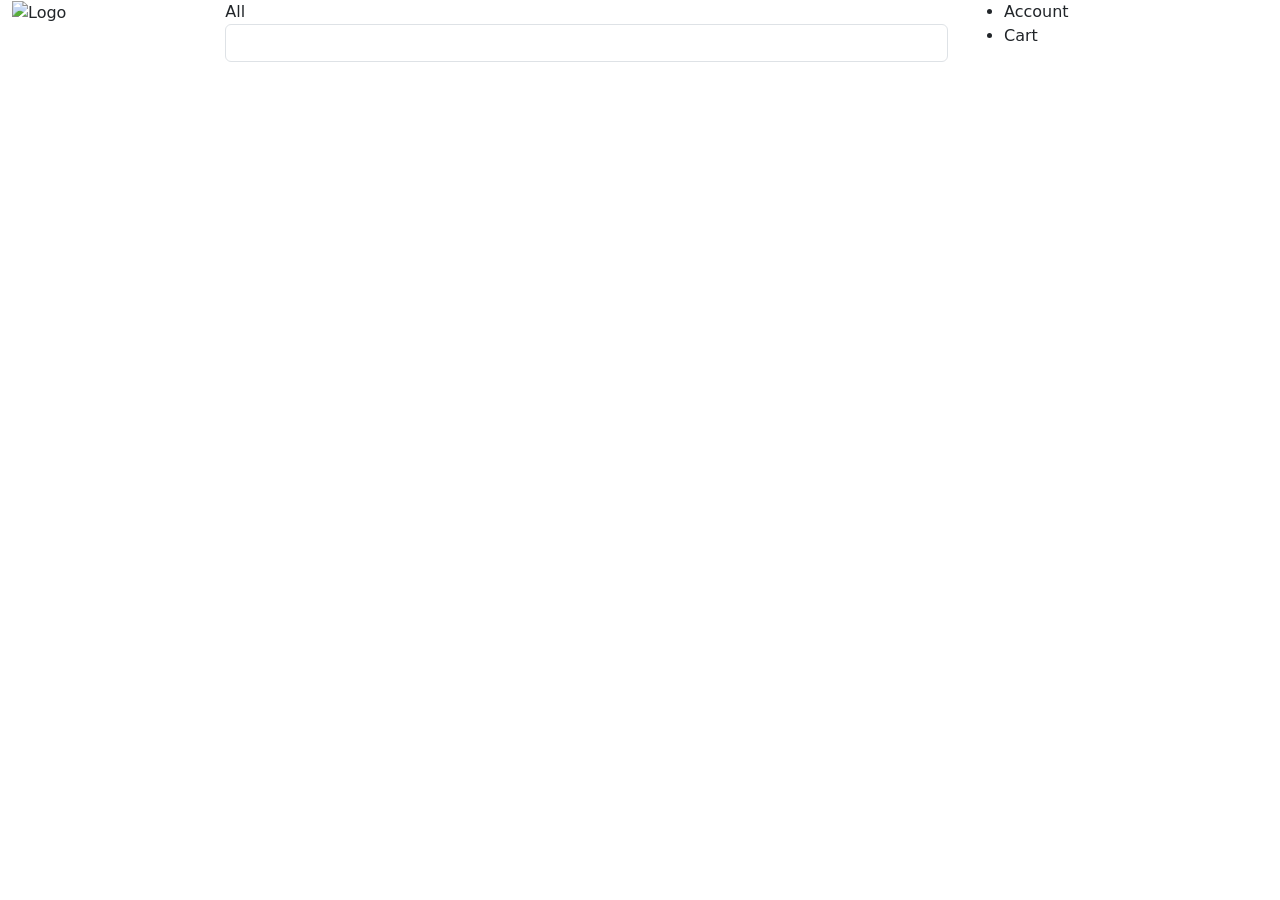
==== projects/ask_on_valentine/index.html @ 00772a1e "Add files via upload" ====
<!DOCTYPE html>
<html lang="en">
<head>
    <meta charset="UTF-8">
    <meta name="viewport" content="width=device-width, initial-scale=1.0">

    <title>Document</title>

    <script src="https://code.jquery.com/jquery-3.7.1.slim.min.js" integrity="sha256-kmHvs0B+OpCW5GVHUNjv9rOmY0IvSIRcf7zGUDTDQM8=" crossorigin="anonymous"></script>

    <link href="https://cdn.jsdelivr.net/npm/bootstrap@5.3.3/dist/css/bootstrap.min.css" rel="stylesheet" integrity="sha384-QWTKZyjpPEjISv5WaRU9OFeRpok6YctnYmDr5pNlyT2bRjXh0JMhjY6hW+ALEwIH" crossorigin="anonymous">

    <script src="https://cdn.jsdelivr.net/npm/bootstrap@5.3.3/dist/js/bootstrap.bundle.min.js" integrity="sha384-YvpcrYf0tY3lHB60NNkmXc5s9fDVZLESaAA55NDzOxhy9GkcIdslK1eN7N6jIeHz" crossorigin="anonymous"></script>

    <link rel="stylesheet" href="styles.css">

    <script type="text/javascript" src="script.js"></script>
</head>
<body>
    <section>
        <div class="container-fluid">
            <div class="row">
                <div class="col-4 col-md-3 col-xl-2">
                    <div class="logo_wrapper">
                        <img src="" class="img-fluid" alt="Logo">
                    </div>
                </div>
                <div class="col-6 col-md-7">
                    <div class="search_flex">
                        <div class="select_all">All</div>
                        <div class="search_box">
                            <input type="text" class="form-control">
                        </div>
                    </div>
                </div>
                <div class="col-md-3">
                    <ul>
                        <li>Account</li>
                        <li>Cart</li>
                    </ul>
                </div>
            </div>
        </div>
    </section>
</body>
</html>
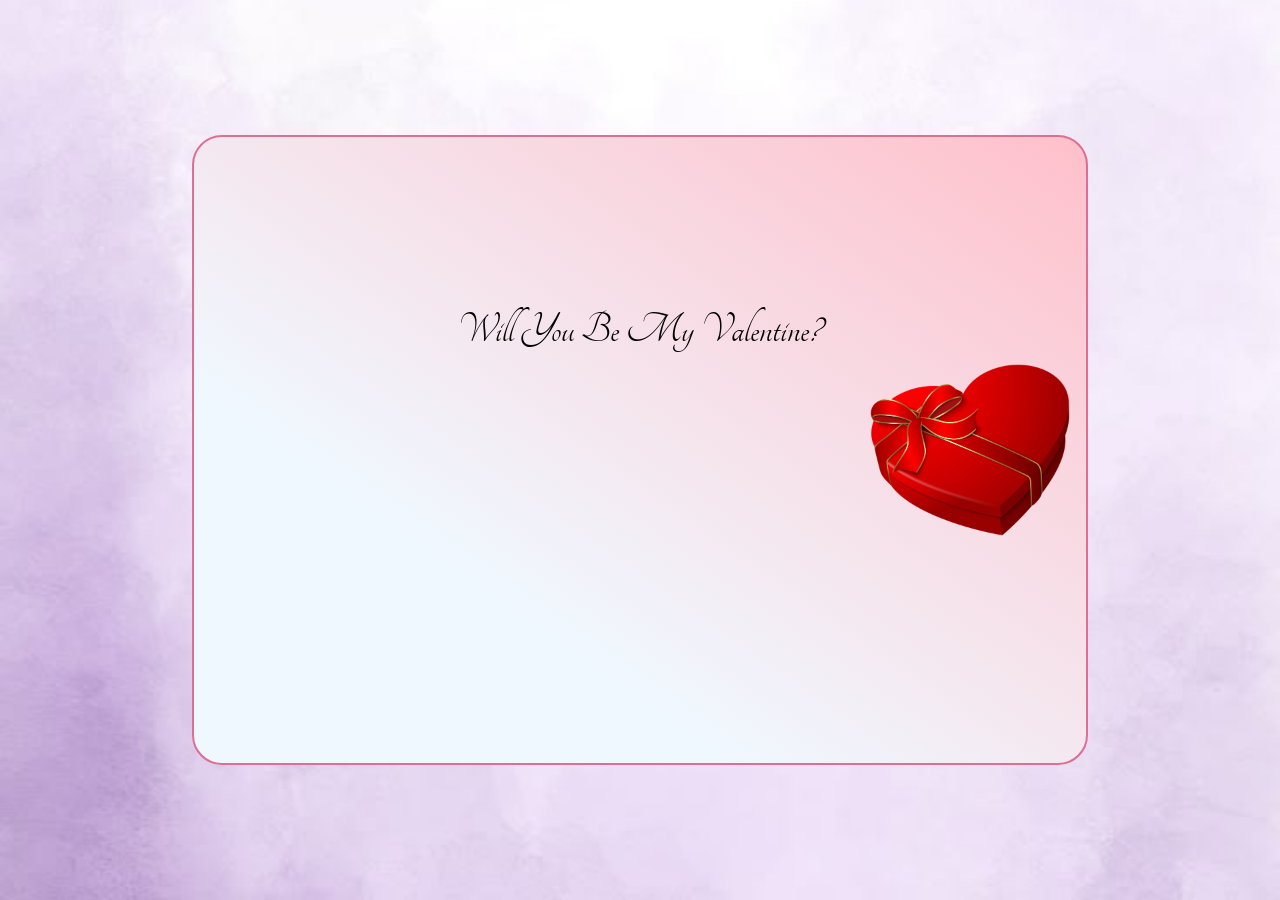
==== commit b6cb15d6: "Add files via upload" ====
--- a/projects/ask_on_valentine/index.html
+++ b/projects/ask_on_valentine/index.html
@@ -4,7 +4,8 @@
     <meta charset="UTF-8">
     <meta name="viewport" content="width=device-width, initial-scale=1.0">
 
-    <title>Document</title>
+    <link rel="icon" href="./images/3.jpg">
+    <title>Happy Birthday Love</title>
 
     <script src="https://code.jquery.com/jquery-3.7.1.slim.min.js" integrity="sha256-kmHvs0B+OpCW5GVHUNjv9rOmY0IvSIRcf7zGUDTDQM8=" crossorigin="anonymous"></script>
 
@@ -12,35 +13,45 @@
 
     <script src="https://cdn.jsdelivr.net/npm/bootstrap@5.3.3/dist/js/bootstrap.bundle.min.js" integrity="sha384-YvpcrYf0tY3lHB60NNkmXc5s9fDVZLESaAA55NDzOxhy9GkcIdslK1eN7N6jIeHz" crossorigin="anonymous"></script>
 
-    <link rel="stylesheet" href="styles.css">
-
-    <script type="text/javascript" src="script.js"></script>
+    <script src="script.js?LMO=2025-3-2"></script>
+    <link rel="stylesheet" href="styles.css?LMO=2025-3-2">
 </head>
 <body>
-    <section>
-        <div class="container-fluid">
-            <div class="row">
-                <div class="col-4 col-md-3 col-xl-2">
-                    <div class="logo_wrapper">
-                        <img src="" class="img-fluid" alt="Logo">
+    <div class="w-100 h-100" id="body_wrapper">
+        <div class="ml-auto mr-auto" id="outer_box">
+            <div id="inner_box">
+                <div id="img_wrapper" class="img_wrapper rotate_move_right text-end w-100 p-3">
+                    <h1 class="text-center">Will You Be My Valentine?</h1>
+                    <img id="valentine_img" class="img-fluid" src="./images/heart_box.png">
+                    <div style="min-height: 171px;" class="hidden" id="valentine_text"></div>
+                    <div class="open_box_btn">
+                        <button id="open_box" type="button" class="btn">Open the box</button>
                     </div>
                 </div>
-                <div class="col-6 col-md-7">
-                    <div class="search_flex">
-                        <div class="select_all">All</div>
-                        <div class="search_box">
-                            <input type="text" class="form-control">
-                        </div>
-                    </div>
-                </div>
-                <div class="col-md-3">
-                    <ul>
-                        <li>Account</li>
-                        <li>Cart</li>
-                    </ul>
+
+                <div class="w-100 hidden" id="fireworks_container">
+                    <img src="images/fireworks1.gif" class="img-fluid">
+                    <img src="images/fireworks2.gif" class="img-fluid">
                 </div>
             </div>
         </div>
-    </section>
+
+        <div class="img_abs num1">
+            <img src="./images/4.gif" class="img-fluid">
+        </div>
+        <div class="img_abs num2">
+            <img src="./images/5.gif" class="img-fluid">
+        </div>
+        <div class="img_abs num3">
+            <img src="./images/10.gif" class="img-fluid">
+        </div>
+        <div class="img_abs num5">
+            <img src="./images/11.gif" class="img-fluid">
+        </div>
+    </div>
+
+    <script>
+        init_template();
+    </script>
 </body>
 </html>
--- a/projects/ask_on_valentine/styles.css
+++ b/projects/ask_on_valentine/styles.css
@@ -0,0 +1,272 @@
+@import url('https://fonts.googleapis.com/css2?family=Emilys+Candy&family=Tangerine:wght@400;700&display=swap');
+
+#body_wrapper {
+    background-color: #ccc;
+    color: black;
+
+    background-image: url('./images/bg1.jpg');
+    background-position: center;
+    background-repeat: no-repeat;
+    background-size: cover;
+    position: relative;
+    overflow: hidden;
+    font-size: 20px;
+}
+
+#outer_box {
+    display: flex;
+    flex-direction: row;
+    justify-content: center;
+    align-items: center;
+    height: 100vh;
+    text-align: center;
+    padding: 30px;
+}
+
+h1 {
+    font-size: 45px;
+}
+
+h3 {
+    font-size: 26px;
+}
+
+h1, h3 {
+    margin-bottom: 7px;
+}
+
+#inner_box {
+    border-radius: 30px;
+    position: relative;
+    border: 2px solid palevioletred;
+    min-width: 70vw;
+    min-height: 70vh;
+    display: flex;
+    flex-direction: column;
+    justify-content: center;
+    align-items: center;
+    z-index: 1;
+    font-family: "Tangerine", serif;
+    /* font-family: "Emilys Candy", serif;; */
+    font-weight: 400;
+    background: linear-gradient(to top right, aliceblue 30%, pink);
+}
+
+#valentine_text {
+    display: flex;
+    align-items: center;
+    font-size: 37px;
+    word-wrap: break-word;
+    width: 100%;
+    z-index: 12333;
+    position: relative;
+    color: #da719a;
+    font-weight: bold;
+    text-align: center;
+}
+
+#valentine_text.hidden, #valentine_img.hidden {
+    display: none;
+}
+
+.img_abs {
+    position: absolute;
+    z-index: 1;
+}
+
+.img_abs.start_animation:where(.img_abs.num1, .img_abs.num2) {
+    animation: animate_up 8s ease-in-out 0s infinite;
+}
+
+.img_abs.start_animation:where(.img_abs.num3, .img_abs.num4, .img_abs.num5) {
+    animation: animate_down 8s ease-in-out 0s infinite;
+}
+
+.img_abs img {
+    max-height: 140px;
+}
+
+@keyframes animate_up {
+    0% {
+        top: 110%;
+    }
+    100% {
+        top: -10%;
+    }
+}
+
+@keyframes animate_down {
+    0% {
+        bottom: 110%;
+    }
+    100% {
+        bottom: -10%;
+    }
+}
+
+#body_wrapper .img_abs.num1 {
+    left: 25%;
+    transform: translateX(-25%);
+}
+
+#body_wrapper .img_abs.num2 {
+    left: 75%;
+    transform: translateX(-50%);
+}
+
+#body_wrapper .img_abs.num3 {
+    left: 0;
+}
+
+#body_wrapper .img_abs.num4 {
+    left: 50%;
+    transform: translateX(-50%);
+}
+
+#body_wrapper .img_abs.num5 {
+    right: 0;
+}
+
+#how_dare_text.alert {
+    color: red;
+}
+
+#how_dare_text:not(.alert) {
+    color: green;
+}
+
+#how_dare_text {
+    padding: 0;
+    margin: 0;
+    min-height: 70px;
+    font-size: 45px;
+}
+
+#inner_box div.buttons_div {
+    display: flex;
+    flex-direction: row;
+    width: 100%;
+    justify-content: center;
+    margin-top: 15px;
+}
+
+div.buttons_div button.no_btn {
+    transition: transform 0.3 ease-in;
+    transform-origin: 0 0;
+    z-index: 3;
+}
+
+div.buttons_div button.no_btn:hover {
+    background-color: red;
+}
+
+div.buttons_div button.no_btn.move_30 {
+    transform: translateX(40px);
+}
+
+div.buttons_div button.no_btn.move_60 {
+    transform: translateX(-150px);
+}
+
+#inner_box div.buttons_div button {
+    min-width: 100px;
+    margin: 0 6px;
+    background: linear-gradient(to bottom right, #ff889c 43%, #974797);
+    border: 1px solid pink;
+    color: white;
+    font-size: 33px;
+    font-weight: 700;
+    padding: 2px 10px;
+    line-height: 1.3;
+}
+
+#img_wrapper img {
+    width: 200px;
+    transition: all 0.3s ease-in-out;
+    transform-origin: 0%;
+    position: relative;
+    left: 0;
+    transform: translateX(0);
+}
+
+#img_wrapper.rotate_move_left img {
+    animation: rotate_move_left_frame 1s ease-out 0s forwards;
+}
+
+#img_wrapper.rotate_move_right img {
+    animation: rotate_move_right_frame 1s ease-out 0s forwards;
+}
+
+#img_wrapper div.open_box_btn {
+    transition: all 0.3s linear;
+    text-align: center;
+}
+
+#img_wrapper.rotate_move_right div.open_box_btn {
+    visibility: hidden;
+}
+
+#img_wrapper.rotate_move_left div.open_box_btn {
+    visibility: visible;
+}
+
+div.open_box_btn button {
+    background: linear-gradient(to bottom right, #ff889c 43%, #974797);
+    border: 1px solid pink;
+    color: white;
+    padding: 2px 25px;
+    font-size: 37px;
+}
+
+@keyframes rotate_move_left_frame {
+    0% {
+        left: 0%;
+        transform: translateX(0%);
+    }
+    100% {
+        left: -50%;
+        transform: translateX(50%);
+    }
+}
+
+@keyframes rotate_move_right_frame {
+    100% {
+        left: 0%;
+        transform: translateX(0%);
+    }
+    0% {
+        left: -50%;
+        transform: translateX(50%);
+    }
+}
+
+#fireworks_container.hidden {
+    display: none !important;
+}
+
+#fireworks_container {
+    display: flex;
+    justify-content: space-around;
+    flex-direction: row;
+    position: absolute;
+    top: 90%;
+    left: 50%;
+    transform: translateY(-90%) translateX(-50%);
+}
+
+#fireworks_container img {
+    width: 300px;
+}
+/*
+#fireworks_container img.animate_delay_3 {
+    animation: display_hidden 1s ease-in 3s infinite;
+}
+
+@keyframes display_hidden {
+    0% {
+        display: inherit;
+    }
+    100% {
+        display: hidden;
+    }
+} */
